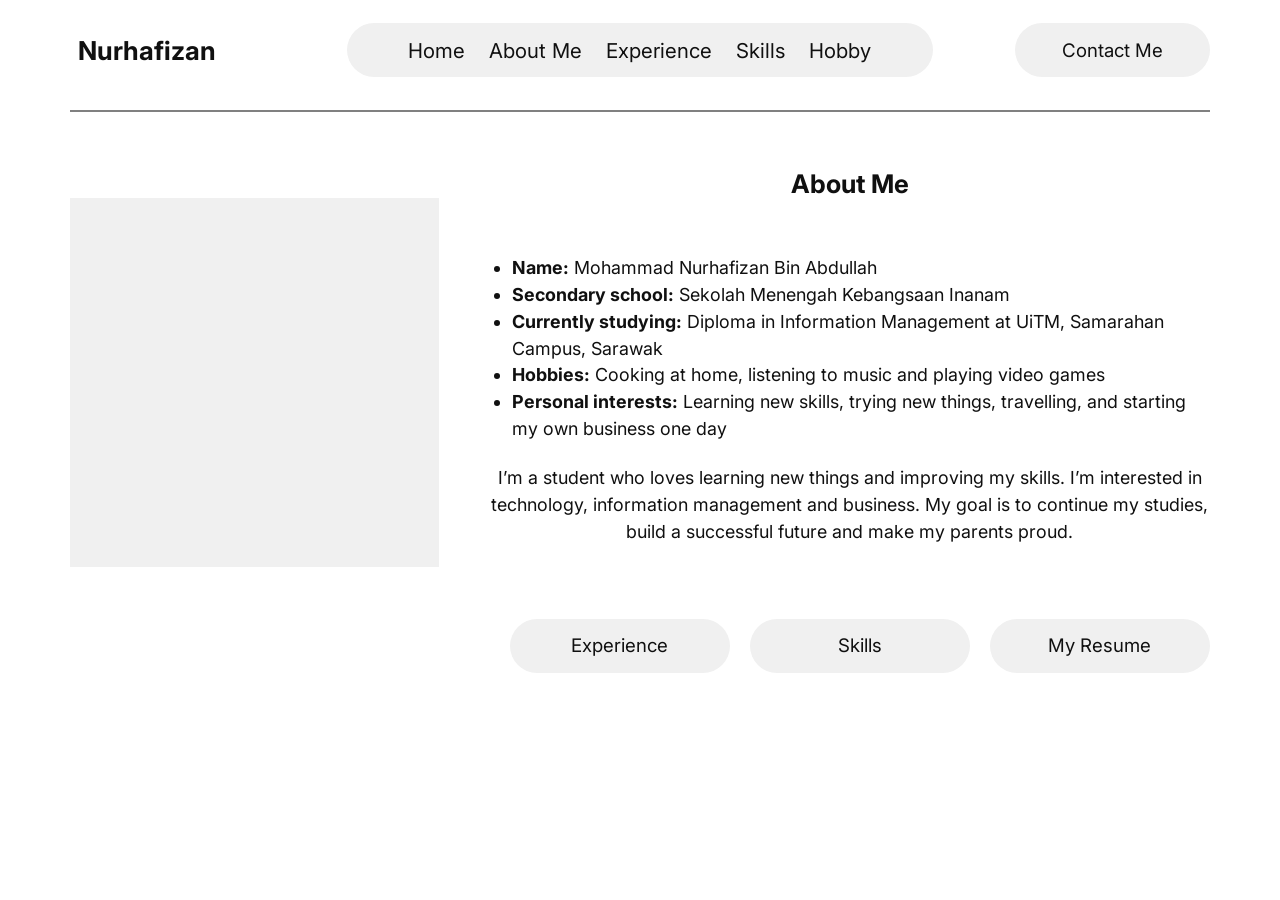
==== about.html @ f71d1646 "a" ====
<!doctype html>
<html lang="en">
<head>
  <meta charset="utf-8">
  <meta name="viewport" content="width=device-width, initial-scale=1">
  <meta name="description" content="The personal website of Mohammad Nurhafizan, an Information Management student at UiTM Sarawak.">
  <meta name="theme-color" content="#ffffff">
  <title>About Me | Mohammad Nurhafizan</title>
  <link rel="preconnect" href="https://fonts.googleapis.com">
  <link rel="preconnect" href="https://fonts.gstatic.com" crossorigin>
  <link rel="stylesheet" href="https://fonts.googleapis.com/css2?family=Inter:wght@400;600;700&amp;display=swap">
  <link rel="stylesheet" href="style.css">
</head>
<body>
  <a class="skip-link" href="#main">Skip to content</a>

  <header class="site-header page-width">
    <a class="wordmark" href="index.html">Nurhafizan</a>

    <nav class="site-nav" aria-label="Main navigation">
      <a href="index.html">Home</a>
      <a href="about.html" aria-current="page">About Me</a>
      <a href="experience.html">Experience</a>
      <a href="skills.html">Skills</a>
      <a href="hobby.html">Hobby</a>
    </nav>

    <a class="pill contact-link" href="contact.html">Contact Me</a>
  </header>

  <main id="main" class="page-width split-page about-page">
    <h1>About Me</h1>
    <object class="photo " data="assets/about.png" type="image/jpeg" role="img" aria-label="Mohammad Nurhafizan"><span class="photo-empty" aria-hidden="true"></span></object>
    <div class="split-copy">
      <ul>
        <li><strong>Name:</strong> Mohammad Nurhafizan Bin Abdullah</li>
        <li><strong>Secondary school:</strong> Sekolah Menengah Kebangsaan Inanam</li>
        <li><strong>Currently studying:</strong> Diploma in Information Management at UiTM, Samarahan Campus, Sarawak</li>
        <li><strong>Hobbies:</strong> Cooking at home, listening to music and playing video games</li>
        <li><strong>Personal interests:</strong> Learning new skills, trying new things, travelling, and starting my own business one day</li>
      </ul>
      <p>I’m a student who loves learning new things and improving my skills. I’m interested in technology, information management and business. My goal is to continue my studies, build a successful future and make my parents proud.</p>
    </div>
    <div class="home-actions"><a class="pill" href="experience.html">Experience</a><a class="pill" href="skills.html">Skills</a><a class="pill" href="assets/resume.pdf">My Resume</a></div>
  </main>
</body>
</html>
---- style.css ----
/* Shared colours and type for the homepage */
:root {
  color-scheme: light;
  font-family: Inter, Arial, sans-serif;
  color: #101010;
  background: #fff;
  --pill: #f0f0f0;
}

*, *::before, *::after { box-sizing: border-box; }
body { margin: 0; }
a { color: inherit; text-decoration: none; }
a:focus-visible { outline: 2px solid #101010; outline-offset: 4px; }

.page-width {
  width: min(1212px, 89%);
  margin-inline: auto;
}

.skip-link {
  position: fixed;
  top: 8px;
  left: 8px;
  z-index: 1;
  transform: translateY(-150%);
  padding: 10px 16px;
  background: #fff;
}
.skip-link:focus { transform: none; }

/* Rounded navigation from the Canva template */
.site-header {
  display: grid;
  grid-template-columns: 1fr minmax(0, 2.26fr) 1fr;
  align-items: center;
  gap: 18px;
  min-height: 112px;
  padding: 22px 0 32px;
  border-bottom: 2px solid #808080;
}

.wordmark {
  justify-self: start;
  padding-left: 8px;
  font-size: 26px;
  font-weight: 700;
}

.site-nav {
  display: flex;
  justify-content: center;
  align-items: center;
  flex-wrap: wrap;
  gap: 4px 24px;
  min-height: 54px;
  padding: 6px 16px;
  border-radius: 32px;
  background: var(--pill);
  font-size: clamp(16px, 1.6vw, 22px);
}

.site-nav a { padding-block: 6px; }
.site-nav a:hover { text-decoration: underline; text-underline-offset: 0.22em; }

.pill {
  display: inline-flex;
  justify-content: center;
  align-items: center;
  min-height: 54px;
  padding: 12px 22px;
  border-radius: 999px;
  background: var(--pill);
  font-size: clamp(16px, 1.46vw, 20px);
  text-align: center;
}
.pill:hover { background: #dedede; }
.contact-link { justify-self: end; min-width: min(195px, 100%); }

/* The transparent portrait sits directly on the page */
.home-hero {
  display: grid;
  grid-template-columns: minmax(0, 392fr) minmax(0, 765fr);
  grid-template-rows: auto 1fr auto;
  grid-template-areas:
    "portrait heading"
    "portrait intro"
    "actions actions";
  column-gap: clamp(24px, 4vw, 55px);
  min-height: min(656px, calc(100svh - 112px));
  padding-block: 56px 42px;
}

.home-portrait {
  grid-area: portrait;
  align-self: start;
  display: block;
  width: 100%;
  height: auto;
  aspect-ratio: 1;
  margin-top: 30px;
  object-fit: contain;
  object-position: center bottom;
}

.home-hero h1 {
  grid-area: heading;
  margin: 0;
  font-size: clamp(23px, 2vw, 28px);
  font-weight: 700;
  line-height: 1.25;
  text-align: center;
}

.home-intro {
  grid-area: intro;
  align-self: start;
  margin: clamp(40px, 9vw, 122px) 0 40px;
  font-size: clamp(16px, 1.4vw, 20px);
  line-height: 1.35;
  letter-spacing: 0.075em;
  text-align: center;
}

.home-actions {
  grid-area: actions;
  display: flex;
  justify-content: flex-end;
  flex-wrap: wrap;
  gap: 20px;
  margin-top: 36px;
}
.home-actions .pill { min-width: min(220px, 100%); }

/* Wrap the menu and stack the content on smaller screens */
@media (max-width: 1050px) {
  .site-header { grid-template-columns: auto 1fr auto; }
  .site-nav { gap: 4px 14px; }
  .wordmark { padding-left: 0; font-size: 22px; }
  .contact-link { min-width: 0; }
}

@media (max-width: 760px) {
  .site-header {
    grid-template-columns: 1fr auto;
    gap: 12px;
    min-height: auto;
    padding-block: 16px;
  }
  .site-nav { grid-column: 1 / -1; grid-row: 2; }
  .contact-link { grid-column: 2; grid-row: 1; }
  .home-hero {
    grid-template-columns: minmax(0, 1fr);
    grid-template-rows: auto;
    grid-template-areas: "heading" "portrait" "intro" "actions";
    justify-items: center;
    gap: 22px;
    min-height: auto;
    padding-block: 36px;
  }
  .home-portrait { width: min(100%, 320px); margin: 0; }
  .home-intro { max-width: 550px; margin: 0; letter-spacing: 0.02em; }
  .home-actions { justify-content: center; gap: 12px; margin-top: 8px; }
  .home-actions .pill { min-width: 0; }
}

/* Portrait uses the transparent PNG as supplied, with no visible frame. */
.home-portrait { background: transparent; border: 0; }
.home-portrait img { width: 100%; height: 100%; object-fit: contain; }

/* About and Experience: image on the left, text on the right. */
.split-page {
  display: grid;
  grid-template-columns: minmax(0, 392fr) minmax(0, 765fr);
  grid-template-areas: "photo heading" "photo copy" "actions actions";
  column-gap: clamp(24px, 4vw, 54px);
  row-gap: 16px;
  padding-block: 56px 42px;
}
.split-page > h1 { grid-area: heading; }
.split-page > .photo { grid-area: photo; align-self: start; margin-top: 30px; }
.split-copy { grid-area: copy; font-size: clamp(16px, 1.4vw, 20px); line-height: 1.5; }
.split-copy ul { padding-inline-start: 1.2em; }
.split-copy p { margin: 22px 0 0; }
.about-page .split-copy p { text-align: center; }
.experience-list li + li { margin-top: 10px; }
.split-page > .home-actions { grid-area: actions; }
.split-page h1, .gallery-page h1 {
  margin: 0;
  font-size: clamp(23px, 2vw, 28px);
  line-height: 1.25;
  text-align: center;
}

/* The neutral placeholders disappear when the named files are added. */
.photo, .website-shot {
  display: block;
  width: 100%;
  height: auto;
  aspect-ratio: 1;
  object-fit: cover;
  border: 0;
}
.photo-empty {
  display: block;
  width: 100%;
  height: 100%;
  min-height: 1px;
  aspect-ratio: 1;
  background: #f0f0f0;
}
.experience-gallery { grid-column: 1 / -1; max-width: 780px; width: 100%; margin: 30px auto 0; }
.experience-gallery h2 { font-size: 22px; }
.website-shot { aspect-ratio: 16 / 9; object-fit: contain; background: #f5f5f5; }
.website-shot .photo-empty { aspect-ratio: 16 / 9; }

/* Skills, hobbies and contact: an image beside each rounded panel. */
.gallery-page { padding-block: 28px 42px; }
.tile-grid {
  display: grid;
  grid-template-columns: repeat(3, minmax(0, 1fr));
  gap: 24px 36px;
  margin-top: 18px;
}
.tile {
  display: grid;
  grid-template-columns: minmax(0, 0.75fr) minmax(0, 1fr);
  align-items: center;
  gap: 14px;
}
.tile-copy {
  display: flex;
  flex-direction: column;
  justify-content: center;
  min-height: 196px;
  padding: clamp(12px, 1.4vw, 22px);
  border-radius: 34px;
  background: var(--pill);
}
.tile-copy h2 { margin: 0 0 8px; font-size: clamp(15px, 1.4vw, 19px); }
.tile-copy p { margin: 0; font-size: 14px; line-height: 1.45; }
.contact-page .tile-grid { margin-top: clamp(42px, 8vw, 110px); }

@media (min-width: 1021px) {
  .tile:nth-child(n+4) { padding-top: 22px; border-top: 1px solid #d5d5d5; }
}
@media (max-width: 1020px) {
  .tile-grid { grid-template-columns: repeat(2, minmax(0, 1fr)); }
}
@media (max-width: 760px) {
  .split-page {
    grid-template-columns: minmax(0, 1fr);
    grid-template-areas: "heading" "photo" "copy" "actions";
    gap: 20px;
    padding-block: 36px;
  }
  .split-page > .photo { width: min(100%, 320px); margin: 0 auto; }
  .split-copy ul { margin: 0; }
  .tile-grid { grid-template-columns: minmax(0, 1fr); gap: 20px; }
  .tile-copy { min-height: 140px; border-radius: 25px; }
  .tile .photo { width: min(100%, 180px); justify-self: end; }
}
 
/* Long scrolling homepage */
.scroll-panel {
  min-height: min(768px, 100svh);
  scroll-margin-top: 0;
}
.scroll-home .split-page {
  grid-template-rows: auto minmax(0, 1fr) auto;
  min-height: min(656px, calc(100svh - 112px));
}
.scroll-home .split-page > .section-title { grid-area: heading; }
.scroll-home .section-title {
  margin: 0;
  font-size: clamp(23px, 2vw, 28px);
  line-height: 1.25;
  text-align: center;
}
.scroll-home .tile-copy h3 {
  margin: 0 0 8px;
  font-size: clamp(15px, 1.4vw, 19px);
}
.scroll-home .split-copy {
  letter-spacing: .045em;
}
.scroll-home .expandable-gallery:not(:target) { display: none; }
.gallery-close { margin-top: 20px; }

@media (max-width: 760px) {
  .scroll-panel { min-height: auto; }
  .scroll-home .split-page { grid-template-rows: auto; min-height: auto; }
  .scroll-home .split-copy { letter-spacing: normal; }
}
@media (prefers-reduced-motion: no-preference) {
  html { scroll-behavior: smooth; }
}

/* Make the homepage portrait bigger on desktop */
@media (min-width: 761px) {
  .home-portrait {
    transform: translate(40px, 190px) scale(1.5);
    transform-origin: center bottom;
  }
}

/* Keep the enlarged photo inside the homepage section */
.home-hero {
  overflow: clip;
}

/* Keep the portrait inside the hero */
.home-hero {
  overflow: clip;
  isolation: isolate;
}

/* Put the photo behind the text */
.home-hero .home-portrait {
  position: relative;
  z-index: 0;
}

/* Keep the text and buttons visible */
.home-hero h1,
.home-hero .home-intro,
.home-hero .home-actions {
  position: relative;
  z-index: 1;
}

@media (max-width: 760px) {
  .home-hero {
    gap: 16px;
    padding-block: 28px;
  }

  .home-hero .home-portrait {
    width: min(65vw, 220px);
    height: auto;
    aspect-ratio: auto;
    margin: 0 auto;
    transform: none;
  }

  .home-intro {
    max-width: 34ch;
    line-height: 1.5;
  }
}

/* Internship photos and captions */
.internship-photo-grid {
  display: grid;
  grid-template-columns: repeat(2, minmax(0, 1fr));
  gap: 20px;
}

.internship-photo-grid figure {
  margin: 0;
  overflow: hidden;
  border-radius: 16px;
  background: #f0f0f0;
}

.internship-photo-grid img {
  display: block;
  width: 100%;
  aspect-ratio: 4 / 3;
  object-fit: contain;
  background: #e8e8e8;
}

.internship-photo-grid figcaption {
  padding: 14px 16px;
  font-size: 15px;
  line-height: 1.5;
}

@media (max-width: 600px) {
  .internship-photo-grid {
    grid-template-columns: 1fr;
  }
}
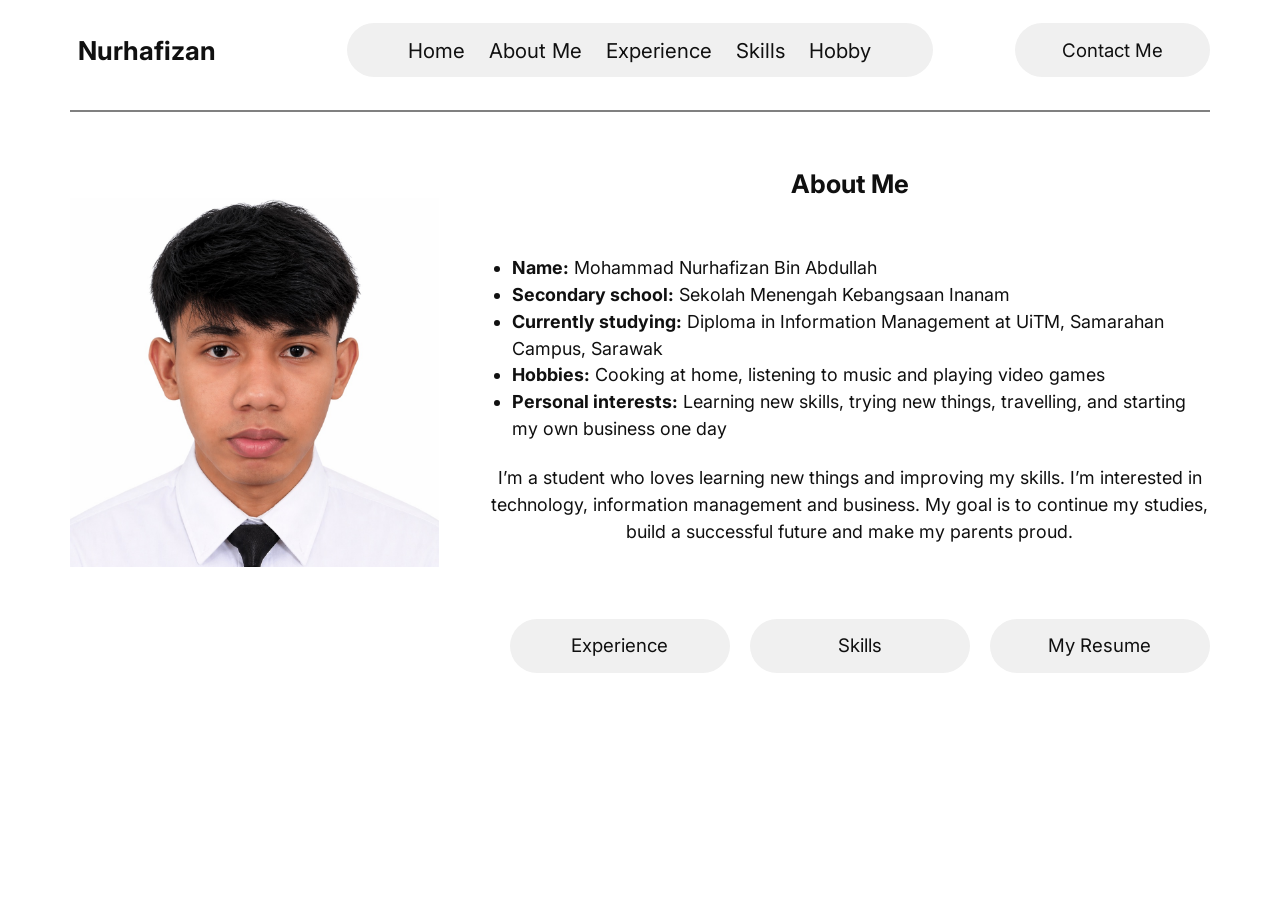
==== commit fbcf77e5: "Update homepage and organize photos" ====
--- a/about.html
+++ b/about.html
@@ -30,7 +30,7 @@
 
   <main id="main" class="page-width split-page about-page">
     <h1>About Me</h1>
-    <object class="photo " data="assets/about.png" type="image/jpeg" role="img" aria-label="Mohammad Nurhafizan"><span class="photo-empty" aria-hidden="true"></span></object>
+    <object class="photo " data="assets/about.jpg" type="image/jpeg" role="img" aria-label="Mohammad Nurhafizan"><span class="photo-empty" aria-hidden="true"></span></object>
     <div class="split-copy">
       <ul>
         <li><strong>Name:</strong> Mohammad Nurhafizan Bin Abdullah</li>
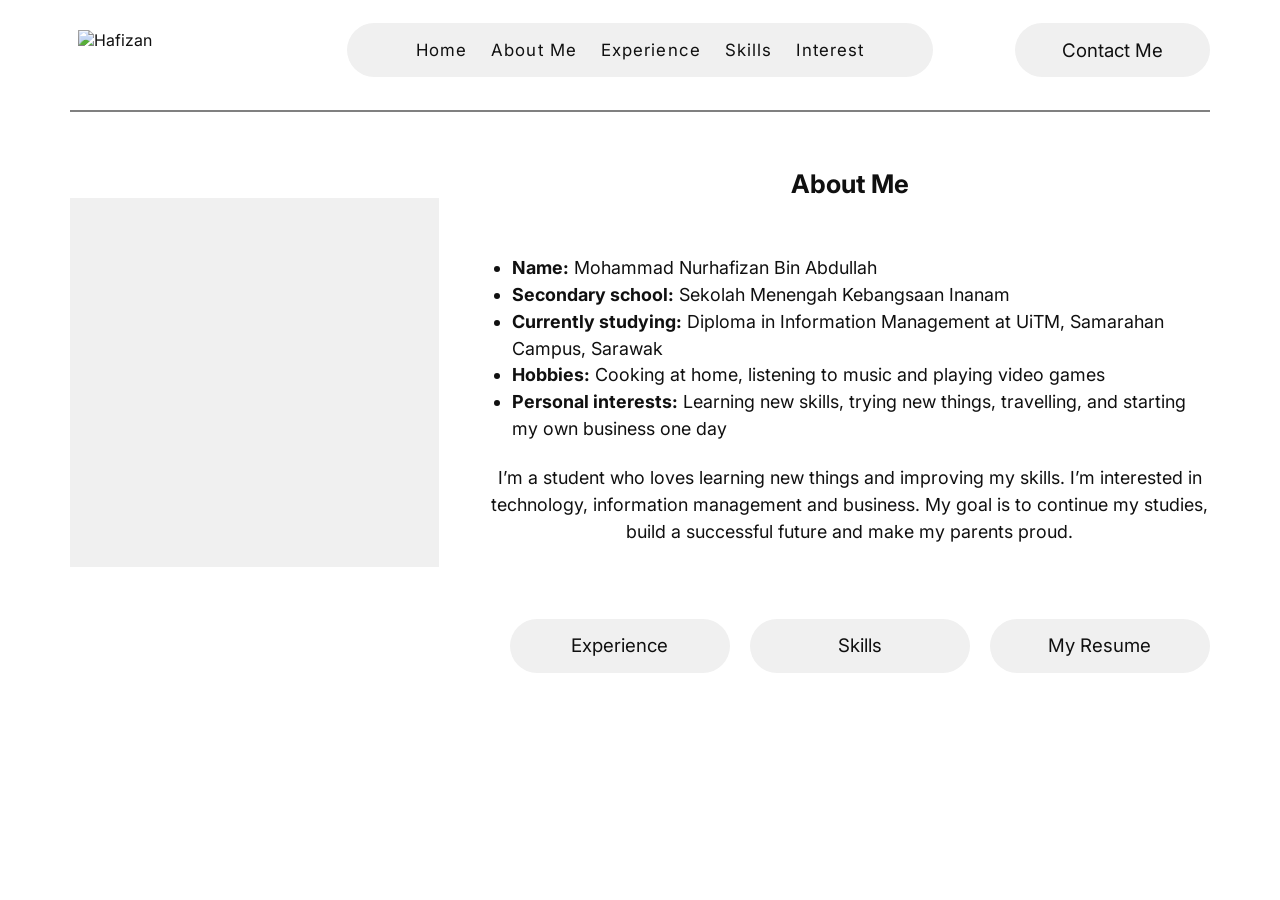
==== commit 184ff9d8: "Update about.html" ====
--- a/about.html
+++ b/about.html
@@ -15,14 +15,14 @@
   <a class="skip-link" href="#main">Skip to content</a>
 
   <header class="site-header page-width">
-    <a class="wordmark" href="index.html">Nurhafizan</a>
+    <a class="wordmark" href="index.html"><img src="assets/branding/hafizan-wordmark.png" width="140" height="40" alt="Hafizan"></a>
 
     <nav class="site-nav" aria-label="Main navigation">
       <a href="index.html">Home</a>
       <a href="about.html" aria-current="page">About Me</a>
       <a href="experience.html">Experience</a>
       <a href="skills.html">Skills</a>
-      <a href="hobby.html">Hobby</a>
+      <a href="interest.html">Interest</a>
     </nav>
 
     <a class="pill contact-link" href="contact.html">Contact Me</a>
@@ -30,7 +30,7 @@
 
   <main id="main" class="page-width split-page about-page">
     <h1>About Me</h1>
-    <object class="photo " data="assets/about.jpg" type="image/jpeg" role="img" aria-label="Mohammad Nurhafizan"><span class="photo-empty" aria-hidden="true"></span></object>
+    <object class="photo " data="assets/about/about.jpg" type="image/jpeg" role="img" aria-label="Mohammad Nurhafizan"><span class="photo-empty" aria-hidden="true"></span></object>
     <div class="split-copy">
       <ul>
         <li><strong>Name:</strong> Mohammad Nurhafizan Bin Abdullah</li>
--- a/style.css
+++ b/style.css
@@ -42,8 +42,13 @@
 .wordmark {
   justify-self: start;
   padding-left: 8px;
-  font-size: 26px;
-  font-weight: 700;
+  width: 148px;
+}
+
+.wordmark img {
+  display: block;
+  width: 100%;
+  height: auto;
 }
 
 .site-nav {
@@ -56,7 +61,8 @@
   padding: 6px 16px;
   border-radius: 32px;
   background: var(--pill);
-  font-size: clamp(16px, 1.6vw, 22px);
+  font-size: clamp(14px, 1.32vw, 18px);
+  letter-spacing: 0.065em;
 }
 
 .site-nav a { padding-block: 6px; }
@@ -76,50 +82,48 @@
 .pill:hover { background: #dedede; }
 .contact-link { justify-self: end; min-width: min(195px, 100%); }
 
-/* The transparent portrait sits directly on the page */
+/* Homepage portrait and introduction */
 .home-hero {
   display: grid;
-  grid-template-columns: minmax(0, 392fr) minmax(0, 765fr);
-  grid-template-rows: auto 1fr auto;
-  grid-template-areas:
-    "portrait heading"
-    "portrait intro"
-    "actions actions";
-  column-gap: clamp(24px, 4vw, 55px);
-  min-height: min(656px, calc(100svh - 112px));
-  padding-block: 56px 42px;
+  grid-template-columns: minmax(0, 0.9fr) minmax(0, 1.9fr);
+  grid-template-rows: auto 1fr;
+  grid-template-areas: "portrait heading" "portrait copy";
+  gap: clamp(24px, 3.7vw, 52px) clamp(24px, 4vw, 55px);
+  padding-top: clamp(56px, 8vw, 110px);
+  border-bottom: 1px solid #808080;
 }
 
 .home-portrait {
   grid-area: portrait;
-  align-self: start;
-  display: block;
-  width: 100%;
+  align-self: end;
+  justify-self: center;
+  display: block;
+  width: min(100%, clamp(185px, 23vw, 306px));
   height: auto;
-  aspect-ratio: 1;
-  margin-top: 30px;
-  object-fit: contain;
-  object-position: center bottom;
 }
 
 .home-hero h1 {
   grid-area: heading;
   margin: 0;
-  font-size: clamp(23px, 2vw, 28px);
-  font-weight: 700;
-  line-height: 1.25;
-  text-align: center;
-}
-
-.home-intro {
-  grid-area: intro;
+  font-family: "Cormorant Garamond", Georgia, serif;
+  font-size: clamp(35px, 3.8vw, 58px);
+  font-weight: 500;
+  line-height: 1;
+  text-transform: uppercase;
+}
+
+.home-copy {
+  grid-area: copy;
   align-self: start;
-  margin: clamp(40px, 9vw, 122px) 0 40px;
-  font-size: clamp(16px, 1.4vw, 20px);
-  line-height: 1.35;
-  letter-spacing: 0.075em;
-  text-align: center;
-}
+  padding-bottom: clamp(30px, 6vw, 70px);
+  font-size: clamp(16px, 1.4vw, 19px);
+  line-height: 1.5;
+  letter-spacing: 0.045em;
+}
+
+.home-intro { margin: 0; }
+.home-welcome { margin: clamp(24px, 7.2vw, 96px) 0 0; }
+.home-hero .home-actions { margin-top: clamp(24px, 4vw, 58px); }
 
 .home-actions {
   grid-area: actions;
@@ -135,7 +139,7 @@
 @media (max-width: 1050px) {
   .site-header { grid-template-columns: auto 1fr auto; }
   .site-nav { gap: 4px 14px; }
-  .wordmark { padding-left: 0; font-size: 22px; }
+  .wordmark { width: 124px; padding-left: 0; }
   .contact-link { min-width: 0; }
 }
 
@@ -151,21 +155,16 @@
   .home-hero {
     grid-template-columns: minmax(0, 1fr);
     grid-template-rows: auto;
-    grid-template-areas: "heading" "portrait" "intro" "actions";
-    justify-items: center;
-    gap: 22px;
-    min-height: auto;
-    padding-block: 36px;
-  }
-  .home-portrait { width: min(100%, 320px); margin: 0; }
-  .home-intro { max-width: 550px; margin: 0; letter-spacing: 0.02em; }
+    grid-template-areas: "heading" "portrait" "copy";
+    gap: 24px;
+    padding-top: 34px;
+  }
+  .home-hero h1 { text-align: center; }
+  .home-portrait { width: min(50vw, 210px); }
+  .home-copy { max-width: 550px; margin-inline: auto; letter-spacing: 0.02em; }
   .home-actions { justify-content: center; gap: 12px; margin-top: 8px; }
   .home-actions .pill { min-width: 0; }
 }
-
-/* Portrait uses the transparent PNG as supplied, with no visible frame. */
-.home-portrait { background: transparent; border: 0; }
-.home-portrait img { width: 100%; height: 100%; object-fit: contain; }
 
 /* About and Experience: image on the left, text on the right. */
 .split-page {
@@ -259,125 +258,417 @@
   .tile-copy { min-height: 140px; border-radius: 25px; }
   .tile .photo { width: min(100%, 180px); justify-self: end; }
 }
- 
-/* Long scrolling homepage */
-.scroll-panel {
-  min-height: min(768px, 100svh);
-  scroll-margin-top: 0;
-}
-.scroll-home .split-page {
-  grid-template-rows: auto minmax(0, 1fr) auto;
-  min-height: min(656px, calc(100svh - 112px));
-}
-.scroll-home .split-page > .section-title { grid-area: heading; }
-.scroll-home .section-title {
-  margin: 0;
-  font-size: clamp(23px, 2vw, 28px);
-  line-height: 1.25;
-  text-align: center;
-}
-.scroll-home .tile-copy h3 {
-  margin: 0 0 8px;
-  font-size: clamp(15px, 1.4vw, 19px);
-}
-.scroll-home .split-copy {
-  letter-spacing: .045em;
-}
-.scroll-home .expandable-gallery:not(:target) { display: none; }
+
+.experience-gallery:not(:target),
+.year-album:not(:target) { display: none; }
 .gallery-close { margin-top: 20px; }
 
-@media (max-width: 760px) {
-  .scroll-panel { min-height: auto; }
-  .scroll-home .split-page { grid-template-rows: auto; min-height: auto; }
-  .scroll-home .split-copy { letter-spacing: normal; }
-}
 @media (prefers-reduced-motion: no-preference) {
   html { scroll-behavior: smooth; }
 }
 
-/* Make the homepage portrait bigger on desktop */
-@media (min-width: 761px) {
-  .home-portrait {
-    transform: translate(40px, 190px) scale(1.5);
-    transform-origin: center bottom;
-  }
-}
-
-/* Keep the enlarged photo inside the homepage section */
-.home-hero {
-  overflow: clip;
-}
-
-/* Keep the portrait inside the hero */
-.home-hero {
-  overflow: clip;
-  isolation: isolate;
-}
-
-/* Put the photo behind the text */
-.home-hero .home-portrait {
-  position: relative;
-  z-index: 0;
-}
-
-/* Keep the text and buttons visible */
-.home-hero h1,
-.home-hero .home-intro,
-.home-hero .home-actions {
-  position: relative;
-  z-index: 1;
+/* Gallery immediately below the homepage introduction */
+.memory-gallery {
+  margin-block: clamp(16px, 2vw, 26px) clamp(24px, 5vw, 64px);
+  padding: clamp(32px, 4.5vw, 64px) clamp(18px, 4vw, 60px);
+  text-align: center;
+}
+
+.memory-gallery h2 {
+  margin: 0;
+  font-family: "Cormorant Garamond", Georgia, serif;
+  font-size: clamp(50px, 7vw, 92px);
+  font-weight: 600;
+  line-height: 1;
+}
+
+.memory-gallery > p {
+  max-width: 52ch;
+  margin: 16px auto 0;
+  font-size: clamp(15px, 1.5vw, 19px);
+  line-height: 1.5;
+}
+
+.memory-grid {
+  display: grid;
+  grid-template-columns: repeat(3, minmax(0, 1fr));
+  gap: clamp(24px, 5vw, 68px) clamp(16px, 5vw, 68px);
+  max-width: 1100px;
+  margin: clamp(26px, 4vw, 50px) auto 0;
+  padding: 0;
+  list-style: none;
+}
+
+.memory-grid a {
+  display: grid;
+  gap: 10px;
+  max-width: 300px;
+  margin-inline: auto;
+  font-size: clamp(16px, 1.6vw, 22px);
+}
+
+.memory-grid a:hover span,
+.memory-grid a:focus-visible span,
+.memory-gallery:has(#gallery-2022:target) a[href="#gallery-2022"] span,
+.memory-gallery:has(#gallery-2023:target) a[href="#gallery-2023"] span,
+.memory-gallery:has(#gallery-2024:target) a[href="#gallery-2024"] span,
+.memory-gallery:has(#gallery-2025:target) a[href="#gallery-2025"] span,
+.memory-gallery:has(#gallery-2026:target) a[href="#gallery-2026"] span {
+  text-decoration: underline;
+  text-underline-offset: 0.2em;
+}
+
+.memory-grid img {
+  display: block;
+  width: 100%;
+  height: auto;
+  aspect-ratio: 1;
+  object-fit: cover;
 }
 
 @media (max-width: 760px) {
-  .home-hero {
-    gap: 16px;
-    padding-block: 28px;
-  }
-
-  .home-hero .home-portrait {
-    width: min(65vw, 220px);
-    height: auto;
-    aspect-ratio: auto;
-    margin: 0 auto;
-    transform: none;
-  }
-
-  .home-intro {
-    max-width: 34ch;
-    line-height: 1.5;
-  }
-}
-
-/* Internship photos and captions */
-.internship-photo-grid {
+  .memory-grid { grid-template-columns: repeat(2, minmax(0, 1fr)); }
+}
+
+.year-album {
+  container: album / inline-size;
+  max-width: 1000px;
+  margin: clamp(28px, 4vw, 52px) auto 0;
+  padding-top: clamp(24px, 3vw, 38px);
+  border-top: 1px solid #b4b4b4;
+  scroll-margin-top: 20px;
+}
+
+.year-album h3 {
+  margin: 0 0 24px;
+  font-family: "Cormorant Garamond", Georgia, serif;
+  font-size: clamp(36px, 5vw, 58px);
+  font-weight: 600;
+  line-height: 1.1;
+}
+
+/* Shared photo cards and captions for the Gallery and Experience pages */
+.photo-grid {
   display: grid;
   grid-template-columns: repeat(2, minmax(0, 1fr));
   gap: 20px;
 }
 
-.internship-photo-grid figure {
+.photo-grid figure {
   margin: 0;
   overflow: hidden;
   border-radius: 16px;
   background: #f0f0f0;
 }
 
-.internship-photo-grid img {
-  display: block;
-  width: 100%;
+.photo-grid img {
+  display: block;
+  width: 100%;
+  height: auto;
   aspect-ratio: 4 / 3;
   object-fit: contain;
   background: #e8e8e8;
 }
 
-.internship-photo-grid figcaption {
+.year-album .photo-grid {
+  --album-gap: 24px;
+  align-items: start;
+  gap: var(--album-gap);
+}
+
+.year-album .photo-grid figure {
+  border-radius: 0;
+  background: transparent;
+}
+
+.year-album .photo-grid img {
+  aspect-ratio: auto;
+  background: transparent;
+}
+
+@container album (min-width: 640px) {
+  .year-album .photo-grid:has(> figure:nth-child(5)) {
+    /* Size the first three rows as a 16:9 collage, with room for extra rows below. */
+    --album-row: calc((56.25cqi - 2 * var(--album-gap)) / 5);
+    grid-template-columns: minmax(0, 25fr) minmax(0, 28fr) minmax(0, 15fr) minmax(0, 29fr);
+    grid-template-rows: calc(2 * var(--album-row)) var(--album-row) calc(2 * var(--album-row));
+    grid-template-areas:
+      "small  upper-wide   upper-wide upper-tall"
+      "tall   upper-wide   upper-wide upper-tall"
+      "tall   lower-middle lower-wide lower-wide";
+  }
+
+  .year-album .photo-grid:has(> figure:nth-child(5):last-child) {
+    grid-template-areas:
+      "small  upper-wide   upper-wide   upper-tall"
+      "tall   upper-wide   upper-wide   upper-tall"
+      "tall   lower-middle lower-middle lower-middle";
+  }
+
+  .year-album .photo-grid > figure:nth-child(1) { --album-area: small; }
+  .year-album .photo-grid > figure:nth-child(2) { --album-area: upper-wide; }
+  .year-album .photo-grid > figure:nth-child(3) { --album-area: upper-tall; }
+  .year-album .photo-grid > figure:nth-child(4) { --album-area: tall; }
+  .year-album .photo-grid > figure:nth-child(5) { --album-area: lower-middle; }
+  .year-album .photo-grid > figure:nth-child(6) { --album-area: lower-wide; }
+
+  .year-album .photo-grid:has(> figure:nth-child(5)) > figure:nth-child(-n + 6) {
+    display: grid;
+    grid-area: var(--album-area);
+    grid-template-rows: minmax(0, 1fr) auto;
+    align-self: stretch;
+    min-height: 0;
+  }
+
+  .year-album .photo-grid:has(> figure:nth-child(5)) > figure:nth-child(-n + 6) img {
+    height: 100%;
+    object-fit: contain;
+  }
+
+  .year-album .photo-grid > figure:nth-child(n + 7) {
+    grid-column: span 2;
+  }
+}
+
+.photo-grid figcaption {
   padding: 14px 16px;
   font-size: 15px;
   line-height: 1.5;
 }
 
 @media (max-width: 600px) {
-  .internship-photo-grid {
+  .photo-grid {
     grid-template-columns: 1fr;
   }
-}+}
+
+/* 2022 */
+img[src="assets/gallery/2022/cover.jpg"]   { object-position: 50% 50%; }
+img[src="assets/gallery/2022/photo-1.jpg"] { object-position: 50% 50%; }
+img[src="assets/gallery/2022/photo-2.jpg"] { object-position: 50% 50%; }
+img[src="assets/gallery/2022/photo-3.jpg"] { object-position: 50% 50%; }
+img[src="assets/gallery/2022/photo-4.jpg"] { object-position: 50% 50%; }
+img[src="assets/gallery/2022/photo-5.jpg"] { object-position: 50% 50%; }
+
+/* 2023 */
+img[src="assets/gallery/2023/cover.jpg"]   { object-position: 50% 50%; }
+img[src="assets/gallery/2023/photo-1.jpg"] { object-position: 50% 50%; }
+img[src="assets/gallery/2023/photo-2.jpg"] { object-position: 50% 50%; }
+img[src="assets/gallery/2023/photo-3.jpg"] { object-position: 50% 50%; }
+img[src="assets/gallery/2023/photo-4.jpg"] { object-position: 50% 50%; }
+img[src="assets/gallery/2023/photo-5.jpg"] { object-position: 50% 50%; }
+
+/* 2024 */
+img[src="assets/gallery/2024/cover.jpg"]   { object-position: 50% 50%; }
+img[src="assets/gallery/2024/photo-1.jpg"] { object-position: 50% 50%; }
+img[src="assets/gallery/2024/photo-2.jpg"] { object-position: 50% 50%; }
+img[src="assets/gallery/2024/photo-3.jpg"] { object-position: 50% 50%; }
+img[src="assets/gallery/2024/photo-4.jpg"] { object-position: 50% 50%; }
+img[src="assets/gallery/2024/photo-5.jpg"] { object-position: 50% 50%; }
+
+/* 2025 */
+img[src="assets/gallery/2025/cover.jpg"]   { object-position: 50% 50%; }
+img[src="assets/gallery/2025/photo-1.jpg"] { object-position: 50% 50%; }
+img[src="assets/gallery/2025/photo-2.jpg"] { object-position: 50% 50%; }
+img[src="assets/gallery/2025/photo-3.jpg"] { object-position: 50% 50%; }
+img[src="assets/gallery/2025/photo-4.jpg"] { object-position: 50% 50%; }
+img[src="assets/gallery/2025/photo-5.jpg"] { object-position: 50% 50%; }
+
+/* 2026 */
+img[src="assets/gallery/2026/cover.jpg"]   { object-position: 50% 50%; }
+img[src="assets/gallery/2026/photo-1.jpg"] { object-position: 50% 50%; }
+img[src="assets/gallery/2026/photo-2.jpg"] { object-position: 50% 50%; }
+img[src="assets/gallery/2026/photo-3.jpg"] { object-position: 50% 50%; }
+img[src="assets/gallery/2026/photo-4.jpg"] { object-position: 50% 50%; }
+img[src="assets/gallery/2026/photo-5.jpg"] { object-position: 50% 50%; }
+
+/* Album headings, like “2022 Photos” */
+.year-album h3 {
+  font-size: 44px;
+  font-family: "Cormorant Garamond", Georgia, serif;
+}
+
+/* Year labels under the cover photos */
+.memory-grid a {
+  font-size: 20px;
+  font-family: Inter, Arial, sans-serif;
+}
+
+/* Captions under the album photos */
+.year-album .photo-grid figcaption {
+  font-size: 16px;
+  font-family: Inter, Arial, sans-serif;
+}
+
+/* Keep photos in each compact album row at the same height using their original proportions. */
+.compact-album {
+  text-align: left;
+}
+
+.year-album.compact-album .photo-grid {
+  grid-template-columns: minmax(0, 1fr);
+  gap: 20px;
+}
+
+.compact-album .album-photo-row {
+  display: grid;
+  gap: 20px 16px;
+  grid-template-columns: minmax(0, 1fr);
+}
+
+@container album (min-width: 640px) {
+  .compact-album .album-photo-row {
+    grid-template-columns: var(--photo-columns);
+  }
+}
+
+.year-album.compact-album .photo-grid figcaption {
+  padding: 7px 0 0;
+}
+
+.interests-page {
+  max-width: 1060px;
+  padding-block: clamp(46px, 6vw, 84px) 62px;
+}
+
+.interests-page h1 {
+  margin: 0;
+  font-family: "Cormorant Garamond", Georgia, serif;
+  font-size: clamp(28px, 3.25vw, 38px);
+  font-weight: 600;
+  line-height: 1.2;
+}
+
+.interest-index { text-align: center; }
+
+.interest-intro {
+  max-width: 58ch;
+  margin: 14px auto 0;
+  color: #414141;
+  font-size: 16px;
+  line-height: 1.6;
+}
+
+.interest-intro + .interest-thumbnails {
+  margin-top: clamp(32px, 4vw, 52px);
+}
+
+.interest-thumbnails {
+  display: grid;
+  grid-template-columns: repeat(3, minmax(0, 1fr));
+  gap: clamp(28px, 5.4vw, 76px);
+  max-width: 960px;
+  margin: clamp(36px, 5vw, 68px) auto 0;
+  padding: 0;
+  list-style: none;
+}
+
+.interest-card {
+  display: grid;
+  gap: 14px;
+  font-size: 18px;
+}
+
+.interest-card:hover .interest-name,
+.interest-card:focus-visible .interest-name {
+  text-decoration: underline;
+  text-underline-offset: 4px;
+}
+
+.interest-cover {
+  position: relative;
+  display: block;
+  aspect-ratio: 1;
+}
+
+.interest-cover img {
+  position: absolute;
+  inset: 0;
+  width: 100%;
+  height: 100%;
+  object-fit: contain;
+}
+
+.interest-cover .interest-cover-logo {
+  inset: 20%;
+  width: 60%;
+  height: 60%;
+}
+
+.interest-back {
+  display: inline-block;
+  margin-bottom: 26px;
+  color: #414141;
+  font-size: 15px;
+}
+
+.interest-back:hover { text-decoration: underline; text-underline-offset: 3px; }
+
+.interest-lede {
+  max-width: 68ch;
+  margin: 17px 0 38px;
+  color: #414141;
+  font-size: 16px;
+  line-height: 1.6;
+}
+
+.interest-examples {
+  padding-top: 23px;
+  border-top: 1px solid #d1d1d1;
+}
+
+.interest-examples h2 { margin: 0 0 17px; font-size: 20px; font-weight: 600; }
+.interest-detail-grid {
+  display: grid;
+  grid-template-columns: repeat(2, minmax(0, 1fr));
+  gap: 24px;
+}
+.interest-detail-grid.cooking-grid { grid-template-columns: repeat(3, minmax(0, 1fr)); }
+
+.interest-example { margin: 0; }
+.interest-example figcaption { margin-top: 10px; font-weight: 600; }
+.interest-example p {
+  margin: 6px 0 0;
+  color: #575757;
+  font-size: 14px;
+  font-weight: 400;
+  line-height: 1.45;
+}
+
+.interest-placeholder {
+  display: grid;
+  place-items: center;
+  aspect-ratio: 16 / 8;
+  background: #f0f0f0;
+  color: #575757;
+  font-size: 15px;
+}
+.cooking-grid .interest-placeholder { aspect-ratio: 4 / 3; }
+
+@media (max-width: 630px) {
+  .interest-thumbnails { grid-template-columns: minmax(0, 1fr); max-width: 280px; }
+  .interest-detail-grid,
+  .interest-detail-grid.cooking-grid { grid-template-columns: minmax(0, 1fr); }
+}
+
+
+.interest-example img {
+  display: block;
+  width: 100%;
+  height: auto;
+}
+
+.cooking-photo {
+  display: block;
+  width: 100%;
+  height: auto;
+  aspect-ratio: 4 / 3;
+  object-fit: contain;
+  background: #f0f0f0;
+}
+
+.interest-topic { margin-top: 64px; padding-top: 36px; border-top: 1px solid #d1d1d1; text-align: left; scroll-margin-top: 24px; }
+.interest-topic > h2 { margin: 0; font: 600 clamp(28px, 3.25vw, 38px)/1.2 "Cormorant Garamond", Georgia, serif; }
+.interest-topic .interest-examples { border: 0; padding-top: 0; }
+.interest-topic .interest-examples h3 { font-size: 20px; margin: 0 0 17px; }
+.interest-topic .interest-back { margin: 20px 0 0; text-decoration: underline; text-underline-offset: 3px; }
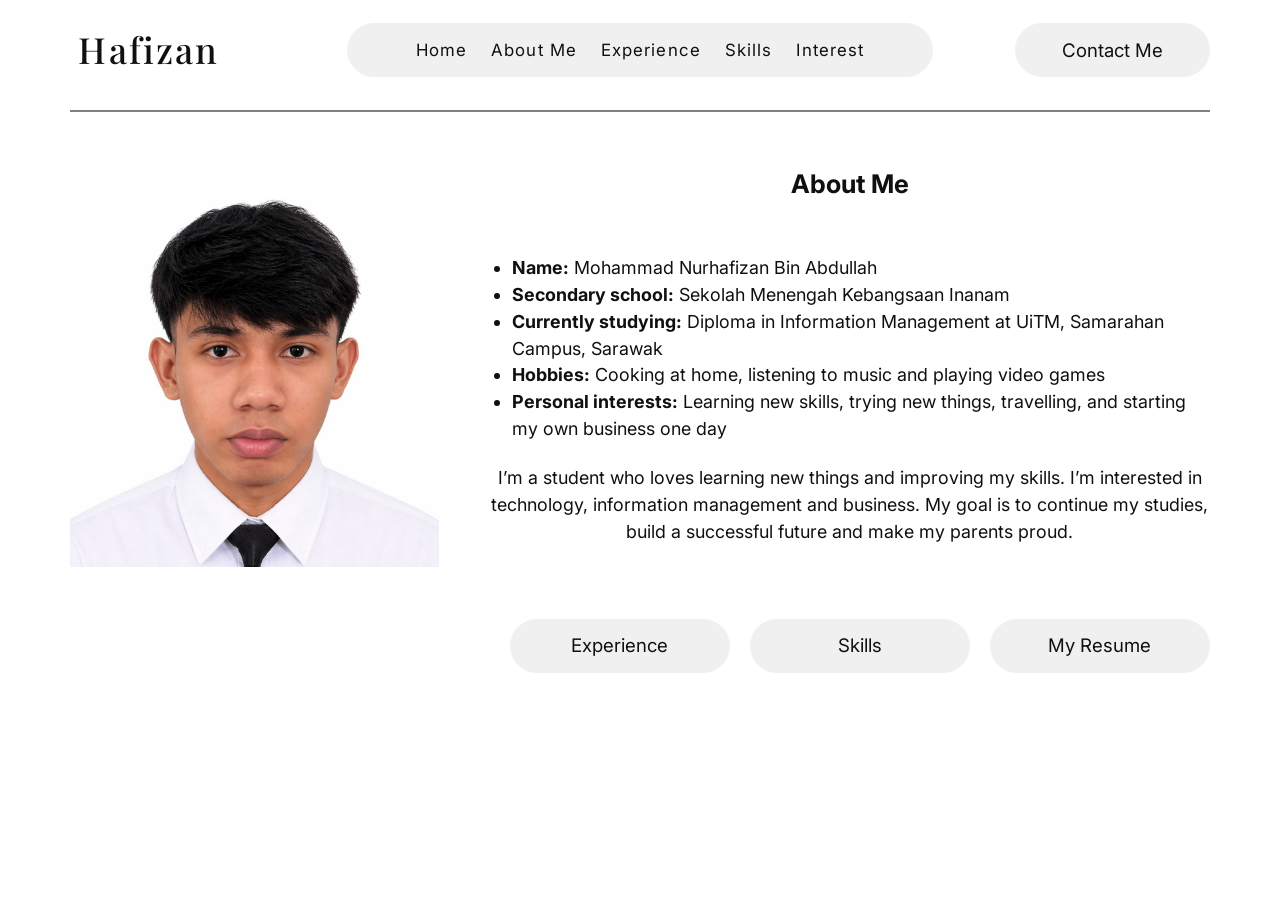
==== commit 9cead57c: "update README.txt" ====
--- a/about.html
+++ b/about.html
@@ -8,14 +8,14 @@
   <title>About Me | Mohammad Nurhafizan</title>
   <link rel="preconnect" href="https://fonts.googleapis.com">
   <link rel="preconnect" href="https://fonts.gstatic.com" crossorigin>
-  <link rel="stylesheet" href="https://fonts.googleapis.com/css2?family=Inter:wght@400;600;700&amp;display=swap">
+  <link rel="stylesheet" href="https://fonts.googleapis.com/css2?family=Cormorant+Garamond:wght@500;600&amp;family=Inter:wght@400;600;700&amp;family=Playfair+Display:wght@500&amp;display=swap">
   <link rel="stylesheet" href="style.css">
 </head>
 <body>
   <a class="skip-link" href="#main">Skip to content</a>
 
   <header class="site-header page-width">
-    <a class="wordmark" href="index.html"><img src="assets/branding/hafizan-wordmark.png" width="140" height="40" alt="Hafizan"></a>
+    <a class="wordmark" href="index.html">Hafizan</a>
 
     <nav class="site-nav" aria-label="Main navigation">
       <a href="index.html">Home</a>
--- a/style.css
+++ b/style.css
@@ -42,13 +42,13 @@
 .wordmark {
   justify-self: start;
   padding-left: 8px;
-  width: 148px;
-}
-
-.wordmark img {
-  display: block;
-  width: 100%;
-  height: auto;
+  width: max-content;
+  font-family: "Playfair Display", Georgia, serif;
+  font-size: 36px;
+  font-weight: 500;
+  line-height: 1.2;
+  letter-spacing: 0.06em;
+  white-space: nowrap;
 }
 
 .site-nav {
@@ -139,7 +139,7 @@
 @media (max-width: 1050px) {
   .site-header { grid-template-columns: auto 1fr auto; }
   .site-nav { gap: 4px 14px; }
-  .wordmark { width: 124px; padding-left: 0; }
+  .wordmark { padding-left: 0; }
   .contact-link { min-width: 0; }
 }
 
@@ -238,6 +238,7 @@
 .tile-copy h2 { margin: 0 0 8px; font-size: clamp(15px, 1.4vw, 19px); }
 .tile-copy p { margin: 0; font-size: 14px; line-height: 1.45; }
 .contact-page .tile-grid { margin-top: clamp(42px, 8vw, 110px); }
+.contact-page .photo { object-fit: contain; }
 
 @media (min-width: 1021px) {
   .tile:nth-child(n+4) { padding-top: 22px; border-top: 1px solid #d5d5d5; }
@@ -445,18 +446,18 @@
 /* 2022 */
 img[src="assets/gallery/2022/cover.jpg"]   { object-position: 50% 50%; }
 img[src="assets/gallery/2022/photo-1.jpg"] { object-position: 50% 50%; }
-img[src="assets/gallery/2022/photo-2.jpg"] { object-position: 50% 50%; }
-img[src="assets/gallery/2022/photo-3.jpg"] { object-position: 50% 50%; }
-img[src="assets/gallery/2022/photo-4.jpg"] { object-position: 50% 50%; }
-img[src="assets/gallery/2022/photo-5.jpg"] { object-position: 50% 50%; }
+img[src="assets/gallery/2022/photo-2.webp"] { object-position: 50% 50%; }
+img[src="assets/gallery/2022/photo-3.webp"] { object-position: 50% 50%; }
+img[src="assets/gallery/2022/photo-4.webp"] { object-position: 50% 50%; }
+img[src="assets/gallery/2022/photo-5.webp"] { object-position: 50% 50%; }
 
 /* 2023 */
 img[src="assets/gallery/2023/cover.jpg"]   { object-position: 50% 50%; }
 img[src="assets/gallery/2023/photo-1.jpg"] { object-position: 50% 50%; }
 img[src="assets/gallery/2023/photo-2.jpg"] { object-position: 50% 50%; }
-img[src="assets/gallery/2023/photo-3.jpg"] { object-position: 50% 50%; }
-img[src="assets/gallery/2023/photo-4.jpg"] { object-position: 50% 50%; }
-img[src="assets/gallery/2023/photo-5.jpg"] { object-position: 50% 50%; }
+img[src="assets/gallery/2023/photo-3.webp"] { object-position: 50% 50%; }
+img[src="assets/gallery/2023/photo-4.webp"] { object-position: 50% 50%; }
+img[src="assets/gallery/2023/photo-5.webp"] { object-position: 50% 50%; }
 
 /* 2024 */
 img[src="assets/gallery/2024/cover.jpg"]   { object-position: 50% 50%; }
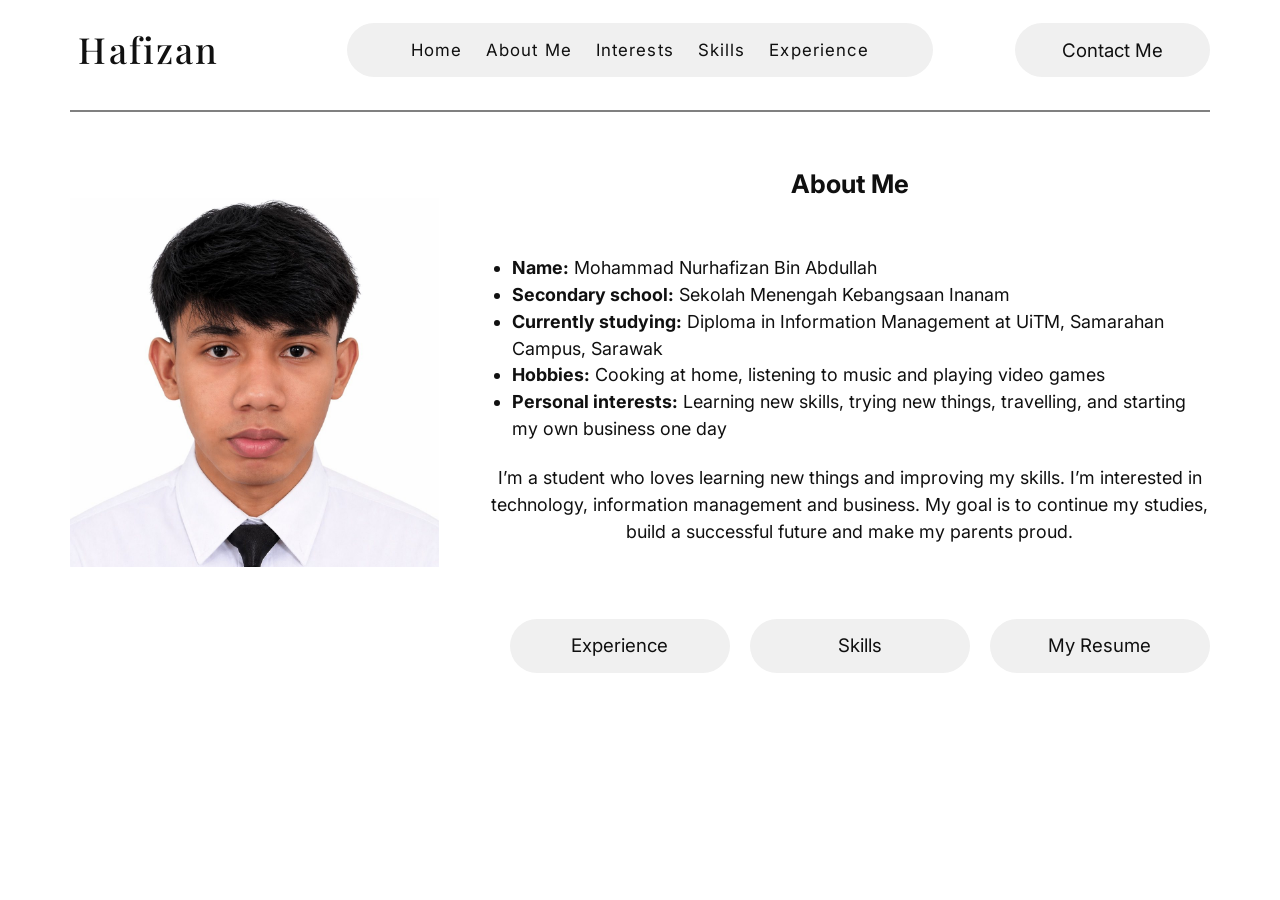
==== commit cb1eb72f: "update figcaptions for gallery photos" ====
--- a/about.html
+++ b/about.html
@@ -5,7 +5,7 @@
   <meta name="viewport" content="width=device-width, initial-scale=1">
   <meta name="description" content="The personal website of Mohammad Nurhafizan, an Information Management student at UiTM Sarawak.">
   <meta name="theme-color" content="#ffffff">
-  <title>About Me | Mohammad Nurhafizan</title>
+  <title>About Me | Hafizan</title>
   <link rel="preconnect" href="https://fonts.googleapis.com">
   <link rel="preconnect" href="https://fonts.gstatic.com" crossorigin>
   <link rel="stylesheet" href="https://fonts.googleapis.com/css2?family=Cormorant+Garamond:wght@500;600&amp;family=Inter:wght@400;600;700&amp;family=Playfair+Display:wght@500&amp;display=swap">
@@ -20,9 +20,9 @@
     <nav class="site-nav" aria-label="Main navigation">
       <a href="index.html">Home</a>
       <a href="about.html" aria-current="page">About Me</a>
+      <a href="interest.html">Interests</a>
+      <a href="skills.html">Skills</a>
       <a href="experience.html">Experience</a>
-      <a href="skills.html">Skills</a>
-      <a href="interest.html">Interest</a>
     </nav>
 
     <a class="pill contact-link" href="contact.html">Contact Me</a>
--- a/style.css
+++ b/style.css
@@ -239,6 +239,11 @@
 .tile-copy p { margin: 0; font-size: 14px; line-height: 1.45; }
 .contact-page .tile-grid { margin-top: clamp(42px, 8vw, 110px); }
 .contact-page .photo { object-fit: contain; }
+.contact-profile-link {
+  overflow-wrap: anywhere;
+  text-decoration: underline;
+  text-underline-offset: 0.15em;
+}
 
 @media (min-width: 1021px) {
   .tile:nth-child(n+4) { padding-top: 22px; border-top: 1px solid #d5d5d5; }
@@ -269,6 +274,10 @@
 }
 
 /* Gallery immediately below the homepage introduction */
+/* Fragment navigation focuses these containers without drawing a frame. */
+.memory-gallery:focus,
+.year-album:focus { outline: none; }
+
 .memory-gallery {
   margin-block: clamp(16px, 2vw, 26px) clamp(24px, 5vw, 64px);
   padding: clamp(32px, 4.5vw, 64px) clamp(18px, 4vw, 60px);
@@ -387,49 +396,6 @@
   background: transparent;
 }
 
-@container album (min-width: 640px) {
-  .year-album .photo-grid:has(> figure:nth-child(5)) {
-    /* Size the first three rows as a 16:9 collage, with room for extra rows below. */
-    --album-row: calc((56.25cqi - 2 * var(--album-gap)) / 5);
-    grid-template-columns: minmax(0, 25fr) minmax(0, 28fr) minmax(0, 15fr) minmax(0, 29fr);
-    grid-template-rows: calc(2 * var(--album-row)) var(--album-row) calc(2 * var(--album-row));
-    grid-template-areas:
-      "small  upper-wide   upper-wide upper-tall"
-      "tall   upper-wide   upper-wide upper-tall"
-      "tall   lower-middle lower-wide lower-wide";
-  }
-
-  .year-album .photo-grid:has(> figure:nth-child(5):last-child) {
-    grid-template-areas:
-      "small  upper-wide   upper-wide   upper-tall"
-      "tall   upper-wide   upper-wide   upper-tall"
-      "tall   lower-middle lower-middle lower-middle";
-  }
-
-  .year-album .photo-grid > figure:nth-child(1) { --album-area: small; }
-  .year-album .photo-grid > figure:nth-child(2) { --album-area: upper-wide; }
-  .year-album .photo-grid > figure:nth-child(3) { --album-area: upper-tall; }
-  .year-album .photo-grid > figure:nth-child(4) { --album-area: tall; }
-  .year-album .photo-grid > figure:nth-child(5) { --album-area: lower-middle; }
-  .year-album .photo-grid > figure:nth-child(6) { --album-area: lower-wide; }
-
-  .year-album .photo-grid:has(> figure:nth-child(5)) > figure:nth-child(-n + 6) {
-    display: grid;
-    grid-area: var(--album-area);
-    grid-template-rows: minmax(0, 1fr) auto;
-    align-self: stretch;
-    min-height: 0;
-  }
-
-  .year-album .photo-grid:has(> figure:nth-child(5)) > figure:nth-child(-n + 6) img {
-    height: 100%;
-    object-fit: contain;
-  }
-
-  .year-album .photo-grid > figure:nth-child(n + 7) {
-    grid-column: span 2;
-  }
-}
 
 .photo-grid figcaption {
   padding: 14px 16px;
@@ -452,7 +418,7 @@
 img[src="assets/gallery/2022/photo-5.webp"] { object-position: 50% 50%; }
 
 /* 2023 */
-img[src="assets/gallery/2023/cover.jpg"]   { object-position: 50% 50%; }
+img[src="assets/gallery/2023/cover.jpg"]   { object-fit: contain; object-position: 50% 50%; }
 img[src="assets/gallery/2023/photo-1.jpg"] { object-position: 50% 50%; }
 img[src="assets/gallery/2023/photo-2.jpg"] { object-position: 50% 50%; }
 img[src="assets/gallery/2023/photo-3.webp"] { object-position: 50% 50%; }
@@ -468,7 +434,7 @@
 img[src="assets/gallery/2024/photo-5.jpg"] { object-position: 50% 50%; }
 
 /* 2025 */
-img[src="assets/gallery/2025/cover.jpg"]   { object-position: 50% 50%; }
+.memory-grid a[href="#gallery-2025"] img { object-fit: contain; object-position: 50% 50%; }
 img[src="assets/gallery/2025/photo-1.jpg"] { object-position: 50% 50%; }
 img[src="assets/gallery/2025/photo-2.jpg"] { object-position: 50% 50%; }
 img[src="assets/gallery/2025/photo-3.jpg"] { object-position: 50% 50%; }
@@ -476,7 +442,7 @@
 img[src="assets/gallery/2025/photo-5.jpg"] { object-position: 50% 50%; }
 
 /* 2026 */
-img[src="assets/gallery/2026/cover.jpg"]   { object-position: 50% 50%; }
+.memory-grid a[href="#gallery-2026"] img { object-fit: contain; object-position: 50% 50%; }
 img[src="assets/gallery/2026/photo-1.jpg"] { object-position: 50% 50%; }
 img[src="assets/gallery/2026/photo-2.jpg"] { object-position: 50% 50%; }
 img[src="assets/gallery/2026/photo-3.jpg"] { object-position: 50% 50%; }
@@ -501,30 +467,68 @@
   font-family: Inter, Arial, sans-serif;
 }
 
-/* Keep photos in each compact album row at the same height using their original proportions. */
-.compact-album {
+/* A staggered photo wall keeps every album photograph in its original frame. */
+.photo-wall-album {
   text-align: left;
 }
 
-.year-album.compact-album .photo-grid {
+.year-album.photo-wall-album .photo-grid {
+  display: grid;
+  grid-template-columns: minmax(0, 1.1fr) minmax(0, .84fr) minmax(0, 1fr);
+  align-items: start;
+  gap: 18px;
+}
+
+.photo-wall-column {
+  display: grid;
+  gap: 26px;
+  min-width: 0;
+}
+
+.photo-wall-column:nth-child(2) { padding-top: 58px; }
+.photo-wall-column:nth-child(3) { padding-top: 22px; }
+
+.year-album.photo-wall-album .photo-grid figcaption {
+  padding: 7px 0 0;
+}
+
+.album-empty {
+  margin: 0;
+  color: #626262;
+  line-height: 1.6;
+}
+
+.memory-grid a:has(.album-cover-placeholder) {
   grid-template-columns: minmax(0, 1fr);
-  gap: 20px;
-}
-
-.compact-album .album-photo-row {
-  display: grid;
-  gap: 20px 16px;
-  grid-template-columns: minmax(0, 1fr);
-}
-
-@container album (min-width: 640px) {
-  .compact-album .album-photo-row {
-    grid-template-columns: var(--photo-columns);
+  width: min(236px, 100%);
+}
+
+.memory-grid .album-cover-placeholder {
+  display: grid;
+  place-items: center;
+  width: 236px;
+  max-width: 100%;
+  aspect-ratio: 1;
+  background: #f0f0f0;
+  color: #626262;
+  font-size: 16px;
+}
+
+@container album (max-width: 560px) {
+  .year-album.photo-wall-album .photo-grid {
+    grid-template-columns: repeat(2, minmax(0, 1fr));
+    gap: 12px;
   }
-}
-
-.year-album.compact-album .photo-grid figcaption {
-  padding: 7px 0 0;
+
+  .photo-wall-column { gap: 22px; }
+  .photo-wall-column:nth-child(2) { padding-top: 34px; }
+  .photo-wall-column:nth-child(3) {
+    grid-column: 1 / -1;
+    grid-template-columns: repeat(2, minmax(0, 1fr));
+    align-items: start;
+    gap: 22px 12px;
+    padding-top: 0;
+  }
 }
 
 .interests-page {
@@ -624,7 +628,11 @@
   grid-template-columns: repeat(2, minmax(0, 1fr));
   gap: 24px;
 }
-.interest-detail-grid.cooking-grid { grid-template-columns: repeat(3, minmax(0, 1fr)); }
+.interest-detail-grid.cooking-grid {
+  grid-template-columns: repeat(3, minmax(0, 1fr));
+  gap: 56px 44px;
+  padding-inline: 18px;
+}
 
 .interest-example { margin: 0; }
 .interest-example figcaption { margin-top: 10px; font-weight: 600; }
@@ -663,7 +671,7 @@
   display: block;
   width: 100%;
   height: auto;
-  aspect-ratio: 4 / 3;
+  aspect-ratio: 3 / 4;
   object-fit: contain;
   background: #f0f0f0;
 }
@@ -673,3 +681,86 @@
 .interest-topic .interest-examples { border: 0; padding-top: 0; }
 .interest-topic .interest-examples h3 { font-size: 20px; margin: 0 0 17px; }
 .interest-topic .interest-back { margin: 20px 0 0; text-decoration: underline; text-underline-offset: 3px; }
+
+
+/* Music collections retain the existing interest-page typography. */
+.music-playlist-grid { column-gap: 44px; }
+.interest-example img.music-playlist-cover {
+  width: 100%;
+  height: auto;
+  object-fit: contain;
+}
+.music-playlist-link,
+.music-artist-link,
+.music-album-link { display: block; }
+.interest-example img.music-artist-cover,
+.interest-example img.music-album-cover {
+  aspect-ratio: 1;
+  object-fit: contain;
+  background: #f0f0f0;
+}
+.interest-detail-grid.music-square-grid {
+  grid-template-columns: repeat(3, minmax(0, 1fr));
+  gap: 56px 44px;
+  padding-inline: 18px;
+}
+.music-section + .music-section { margin-top: 86px; }
+.music-cover-placeholder {
+  position: relative;
+  overflow: hidden;
+  aspect-ratio: 1;
+  background: linear-gradient(#beeafa, #f1fbfe 80%);
+}
+.music-playlist-grid .music-cover-placeholder { aspect-ratio: 1.86; }
+.music-cover-cloud {
+  position: absolute;
+  top: 21%;
+  left: 29%;
+  width: 42%;
+  height: 9%;
+  border-radius: 999px;
+  background: #fff;
+}
+.music-cover-cloud::before,
+.music-cover-cloud::after {
+  content: "";
+  position: absolute;
+  bottom: 0;
+  aspect-ratio: 1;
+  border-radius: 50%;
+  background: #fff;
+}
+.music-cover-cloud::before { width: 45%; left: 13%; }
+.music-cover-cloud::after { width: 56%; right: 12%; }
+.music-playlist-grid .music-cover-cloud { left: 39%; width: 24%; }
+.music-cover-hill { position: absolute; }
+.music-cover-hill-back {
+  width: 155%;
+  height: 35%;
+  bottom: -8%;
+  left: -37%;
+  border-radius: 50% 65% 0 0;
+  background: #c4df88;
+  transform: rotate(8deg);
+}
+.music-cover-hill-front {
+  width: 150%;
+  height: 31%;
+  bottom: -10%;
+  left: -9%;
+  border-radius: 65% 50% 0 0;
+  background: #8ba600;
+  transform: rotate(-8deg);
+}
+@media (max-width: 630px) {
+  .interest-detail-grid.music-square-grid {
+    grid-template-columns: repeat(2, minmax(0, 1fr));
+    gap: 36px 22px;
+    padding-inline: 0;
+  }
+  .interest-detail-grid.cooking-grid {
+    gap: 36px 22px;
+    padding-inline: 0;
+  }
+  .music-section + .music-section { margin-top: 60px; }
+}
